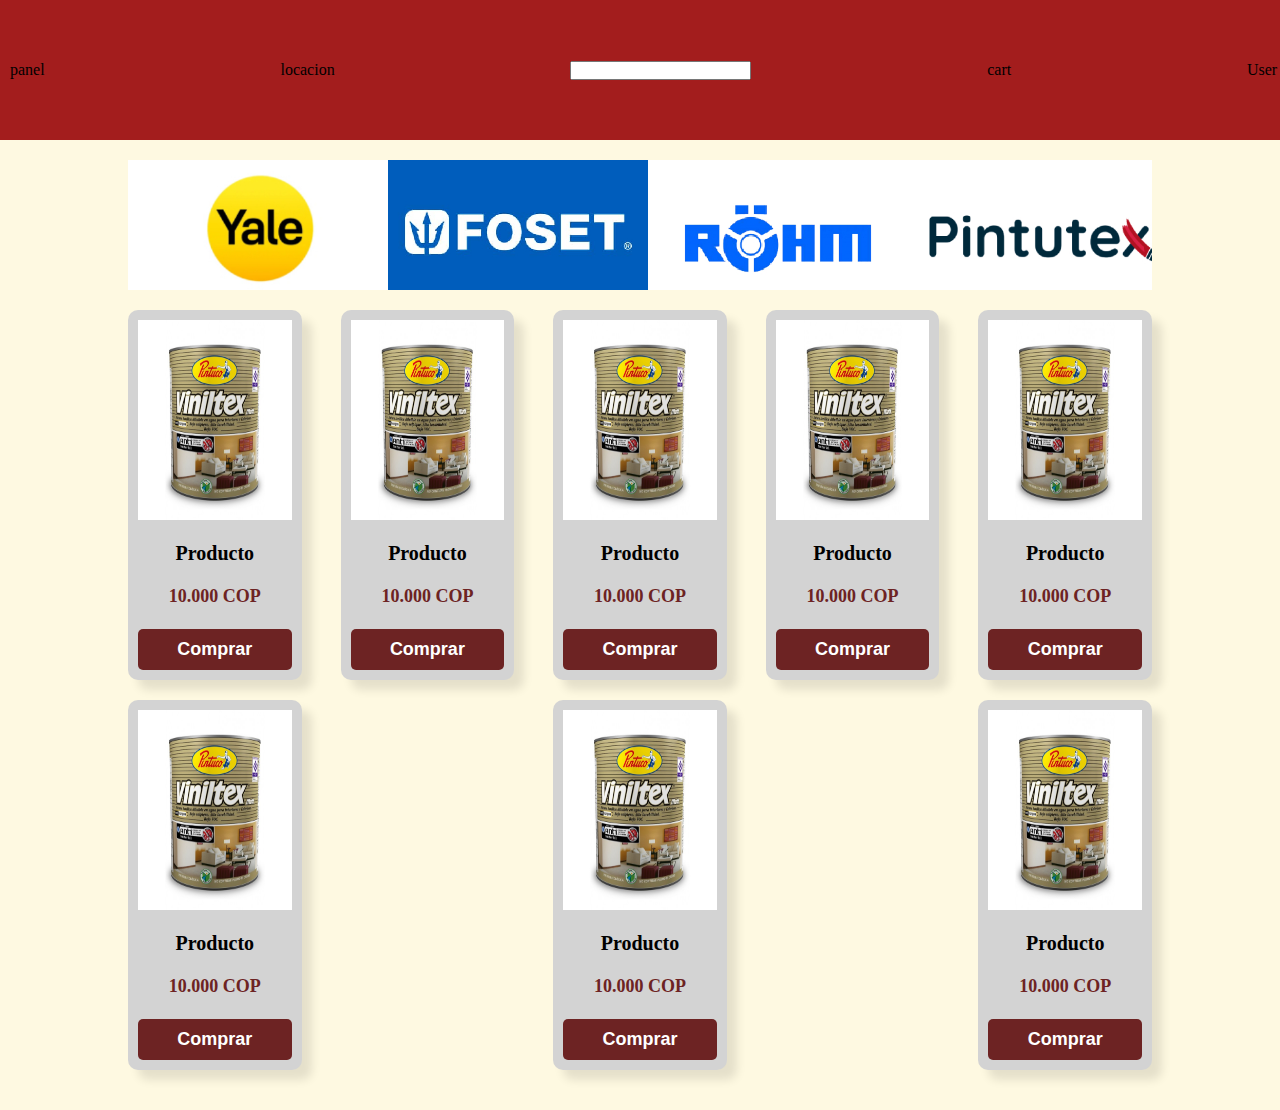
==== index.html @ cfa3ed2f "first commit" ====
<!DOCTYPE html>
<html lang="en">
<head>
    <meta charset="UTF-8">
    <meta name="viewport" content="width=device-width, initial-scale=1.0">
    <link rel="stylesheet" href="./css/styles.css">
    <title>Ferris</title>
</head>
<body>
    <div class="header">
        <div>panel</div>
        <div>locacion</div>
        <div><input type="search" name="" id=""></div>
        <div>cart</div>
        <div>User</div>
    </div>
    <section class="brands-container">
        <div class="carousel-track">
            <div class="brand"> <img src="./resources/yale.jpg" alt=""></div>
            <div class="brand"> <img src="./resources/foset.jpg" alt=""></div>
            <div class="brand"> <img src="./resources/rohm.jpg" alt=""></div>
            <div class="brand"> <img src="./resources/pintu.jpg" alt=""></div>
            <div class="brand"> <img src="./resources/cat.jpg" alt=""></div>
            <div class="brand"> <img src="./resources/3mm.jpg" alt=""></div>
            
            <div class="brand"> <img src="./resources/yale.jpg" alt=""></div>
            <div class="brand"> <img src="./resources/foset.jpg" alt=""></div>
            <div class="brand"> <img src="./resources/rohm.jpg" alt=""></div>
            <div class="brand"> <img src="./resources/pintu.jpg" alt=""></div>
            <div class="brand"> <img src="./resources/cat.jpg" alt=""></div>
            <div class="brand"> <img src="./resources/3mm.jpg" alt=""></div>
        </div>
    </section>

    <section class="products-container">

        <div class="product-card">
            <img class="product-img" src="./resources/product.jpg" alt="" srcset="">
            <p class="product-name">Producto</p>
            <p class="product-price">10.000 COP</p>
            <input class="product-button" type="button" value="Comprar">
        </div>
        <div class="product-card">
            <img class="product-img" src="./resources/product.jpg" alt="" srcset="">
            <p class="product-name">Producto</p>
            <p class="product-price">10.000 COP</p>
            <input class="product-button" type="button" value="Comprar">
        </div>
        <div class="product-card">
            <img class="product-img" src="./resources/product.jpg" alt="" srcset="">
            <p class="product-name">Producto</p>
            <p class="product-price">10.000 COP</p>
            <input class="product-button" type="button" value="Comprar">
        </div>
        <div class="product-card">
            <img class="product-img" src="./resources/product.jpg" alt="" srcset="">
            <p class="product-name">Producto</p>
            <p class="product-price">10.000 COP</p>
            <input class="product-button" type="button" value="Comprar">
        </div>
        <div class="product-card">
            <img class="product-img" src="./resources/product.jpg" alt="" srcset="">
            <p class="product-name">Producto</p>
            <p class="product-price">10.000 COP</p>
            <input class="product-button" type="button" value="Comprar">
        </div>
        <div class="product-card">
            <img class="product-img" src="./resources/product.jpg" alt="" srcset="">
            <p class="product-name">Producto</p>
            <p class="product-price">10.000 COP</p>
            <input class="product-button" type="button" value="Comprar">
        </div>
        <div class="product-card">
            <img class="product-img" src="./resources/product.jpg" alt="" srcset="">
            <p class="product-name">Producto</p>
            <p class="product-price">10.000 COP</p>
            <input class="product-button" type="button" value="Comprar">
        </div>
        <div class="product-card">
            <img class="product-img" src="./resources/product.jpg" alt="" srcset="">
            <p class="product-name">Producto</p>
            <p class="product-price">10.000 COP</p>
            <input class="product-button" type="button" value="Comprar">
        </div>

    </section>

    <script src="js/script.js"></script>
</body>
</html>
---- css/styles.css ----
*{
    margin: 0;
    padding: 0;
}

body {
    background-color: #FEF9E1;
    width: 100%;
    align-items: center;
}

.header {
    width: 99%;
    height: 120px;
    background-color: #A31D1D;
    display: flex;
    justify-content: space-between;
    align-items: center;
    padding: 10px 10px;
}

.brands-container {
    width: 80%;
    height: 130px;
    background-color: #6D2323;
    margin: 20px auto;
    overflow: hidden;
    position: relative;
}

.carousel-track {
    display: flex;
    animation: scroll-left 25s linear infinite;
}


.brand {
    width: 260px;
    height: 100%;
    background-color: #E5D0AC;
    flex-shrink: 0;
    display: flex;
    justify-content: center;
    align-items: center;
    overflow: hidden;
}

.brand img {
    max-width: 100%;
    max-height: 100%;
    object-fit: contain;
    object-position: center;
}

@keyframes scroll-left {
    0% {
        transform: translateX(0);
    }
    100% {
        transform: translateX(-100%);
    }
}


.products-container {
    width: 80%;
    margin: 20px auto;
    display: flex;
    justify-content: space-between;
    flex-wrap: wrap;
}

.product-card {
    width: 15%;
    height: 350px;
    background-color: lightgray;
    margin-bottom: 20px;
    display: flex;
    flex-direction: column;
    justify-content: space-between;
    padding: 10px;
    text-align: center;
    border-radius: 10px;
    box-shadow: 10px 10px 10px rgba(0, 0, 0, 0.1);
}
.product-img {
    width: 100%;
    height: 200px;
    background-color: #6D2323;
    display: flex;
    justify-content: center;
    align-items: center;
    overflow: hidden;
}

.product-name {
    font-size: 20px;
    font-weight: bold;
}
.product-price {
    font-size: 18px;
    font-weight: bold;
    color: #6D2323;
}
.product-button {
    width: 100%;
    padding: 10px;
    background-color: #6D2323;
    color: white;
    font-size: 18px;
    font-weight: bold;
    border: none;
    border-radius: 5px;
    cursor: pointer;
}
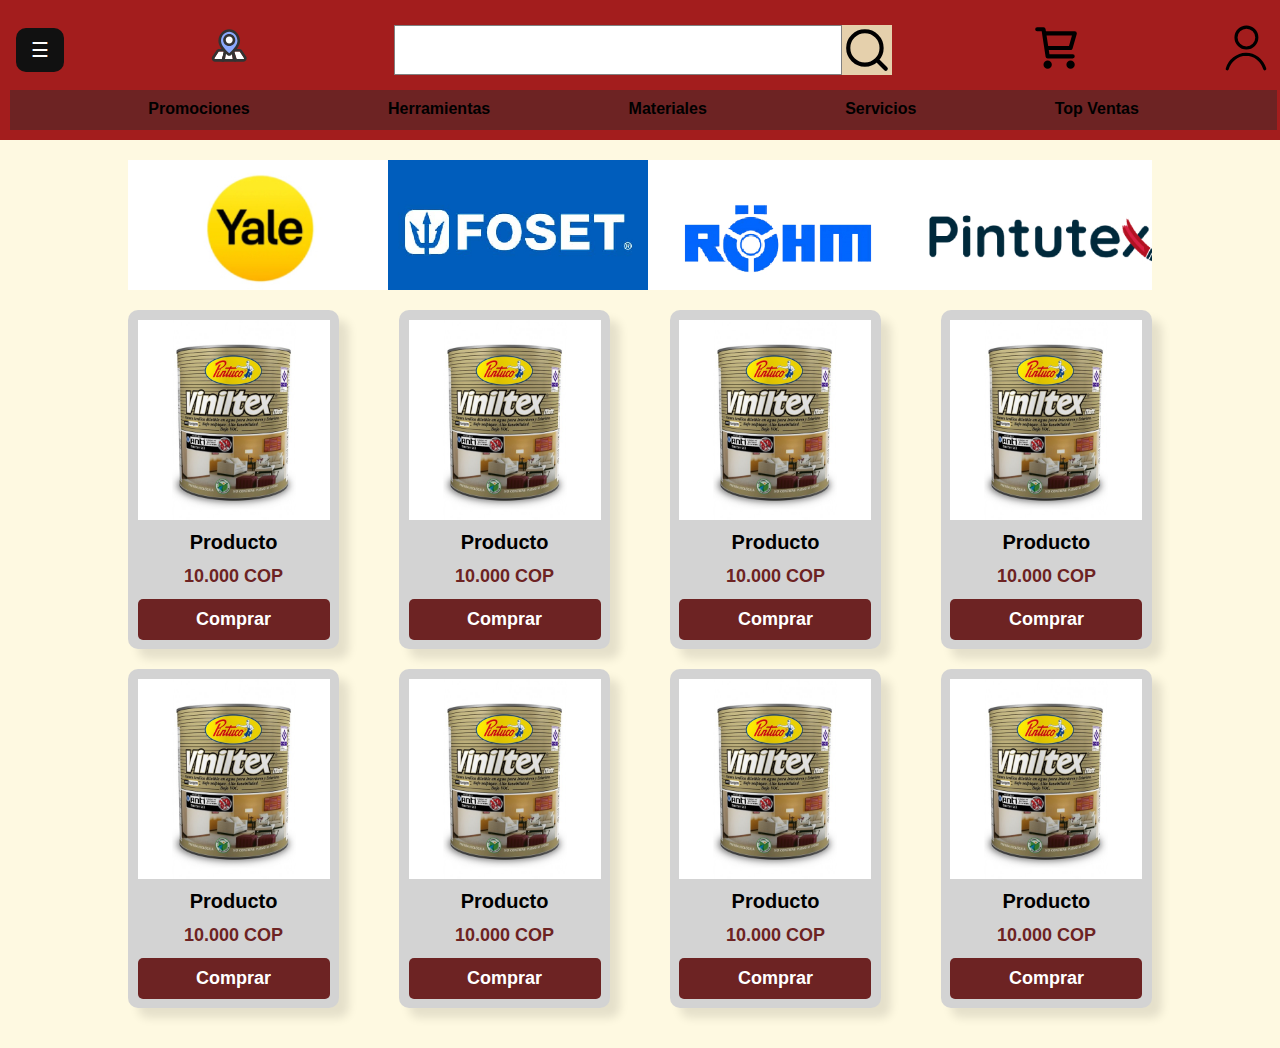
==== commit af3f67df: "almost" ====
--- a/index.html
+++ b/index.html
@@ -1,18 +1,47 @@
 <!DOCTYPE html>
 <html lang="en">
+
 <head>
     <meta charset="UTF-8">
     <meta name="viewport" content="width=device-width, initial-scale=1.0">
     <link rel="stylesheet" href="./css/styles.css">
     <title>Ferris</title>
 </head>
+
 <body>
     <div class="header">
-        <div>panel</div>
-        <div>locacion</div>
-        <div><input type="search" name="" id=""></div>
-        <div>cart</div>
-        <div>User</div>
+        
+        <div class="header-top">
+            <div id="mySidepanel" class="side-panel">
+
+                <a href="javascript:void(0)" class="closebtn" onclick="closeNav()">&times;</a>
+                <a href="#">About</a>
+                <a href="#">Services</a>
+                <a href="#">Clients</a>
+                <a href="#">Contact</a>
+            </div>
+            <button class="openbtn" onclick="openNav()">&#9776;</button>
+
+            <div><a href=""><img class="location-img" src="./resources/location.svg" alt="" srcset=""></a></div>
+
+            <div class="search-container">
+                <input type="search" name="" id="search-bar">
+                <div class="search-button"><img class="search-img" src="./resources/search.svg" alt="" srcset=""></div>
+            </div>
+            <div><a href="####"><img class="cart-img" src="./resources/cart.svg" alt=""></a></div>
+            <div><a href=""><img class="avatar-logo" src="./resources/user.svg" alt=""></a></div>
+        </div>
+
+
+        <div class="enlaces">
+            <ul>
+                <li><a href="##">Promociones</a></li>
+                <li><a href="##">Herramientas</a></li>
+                <li><a href="##">Materiales</a></li>
+                <li><a href="##">Servicios</a></li>
+                <li><a href="##">Top Ventas</a></li>
+            </ul>
+        </div>
     </div>
     <section class="brands-container">
         <div class="carousel-track">
@@ -22,7 +51,7 @@
             <div class="brand"> <img src="./resources/pintu.jpg" alt=""></div>
             <div class="brand"> <img src="./resources/cat.jpg" alt=""></div>
             <div class="brand"> <img src="./resources/3mm.jpg" alt=""></div>
-            
+
             <div class="brand"> <img src="./resources/yale.jpg" alt=""></div>
             <div class="brand"> <img src="./resources/foset.jpg" alt=""></div>
             <div class="brand"> <img src="./resources/rohm.jpg" alt=""></div>
@@ -87,4 +116,5 @@
 
     <script src="js/script.js"></script>
 </body>
+
 </html>--- a/css/styles.css
+++ b/css/styles.css
@@ -1,6 +1,7 @@
 *{
     margin: 0;
     padding: 0;
+    font-family: 'Segoe UI', Tahoma, Geneva, Verdana, sans-serif;
 }
 
 body {
@@ -14,10 +15,142 @@
     height: 120px;
     background-color: #A31D1D;
     display: flex;
+    flex-direction: column;
     justify-content: space-between;
     align-items: center;
     padding: 10px 10px;
 }
+.header-top {
+    width: 99%;
+    height: 120px;
+    background-color: #A31D1D;
+    display: flex;
+    justify-content: space-between;
+    align-items: center;
+    padding: 10px 10px;
+}
+.side-panel{
+    height: 100vh;
+    width: 0;
+    position: fixed;
+    z-index: 1;
+    top: 0;
+    left: 0;
+    background-color: #111;
+    overflow-x: hidden;
+    padding-top: 60px;
+    transition: 0.5s;
+}
+
+.side-panel a{
+    padding: 8px 8px 8px 32px;
+    text-decoration: none;
+    font-size: 25px;
+    color: #818181;
+    display: block;
+    transition: 0.3s;
+}
+
+.sidepanel a:hover {
+    color: #f1f1f1;
+}
+  
+.sidepanel .closebtn {
+    position: absolute;
+    top: 0;
+    right: 25px;
+    font-size: 36px;
+    margin-left: 50px;
+}
+  
+.openbtn {
+    font-size: 20px;
+    cursor: pointer;
+    background-color: #111;
+    color: white;
+    padding: 10px 15px;
+    border: none;
+    border-radius: 10px;
+}
+  
+.openbtn:hover {
+    background-color: #444;
+}
+
+.location-img {
+    width: 50px;
+    height: 50px;
+}
+.location-img:hover {
+    background-color: #E5D0AC;
+}
+
+.search-container {
+    display: flex;
+}
+
+.search-button {
+    height: 50px;
+    height: 50px;
+}
+.search-img {
+    width: 50px;
+    height: 50px;
+    background-color: #E5D0AC;
+    cursor: pointer;
+}
+
+
+#search-bar {
+    border: 1px solid grey;
+    width: 28rem;
+    padding: 2px 0 2px 0;
+    outline: 0;
+    box-sizing: border-box;
+    font-size: 20px;
+}
+.search-bar:hover, .search-bar:focus {
+    border: 1.5px solid #009688;
+    background-color: white;
+}
+
+.cart-img {
+    width: 50px;
+    height: 50px;
+}
+
+.avatar-logo {
+    width: 50px;
+    height: 50px;
+
+}
+.enlaces {
+    width: 100%;
+    height: 80px;
+    background-color: #6D2323;
+}
+.enlaces ul li {
+    display: inline;
+    
+}
+.enlaces a {
+    color: black;
+    text-decoration: none;
+    font-weight: 600;
+    
+}
+.enlaces a:hover {
+    color: darkgray;
+    
+}
+
+.enlaces ul {
+    display: flex;
+    justify-content: space-evenly;
+    align-items: center;
+    padding-top: 10px;
+}
+
 
 .brands-container {
     width: 80%;
@@ -71,14 +204,14 @@
 }
 
 .product-card {
-    width: 15%;
-    height: 350px;
+    width: 12rem;
+    height: 20rem;
     background-color: lightgray;
     margin-bottom: 20px;
     display: flex;
     flex-direction: column;
     justify-content: space-between;
-    padding: 10px;
+    padding: 0.6rem;
     text-align: center;
     border-radius: 10px;
     box-shadow: 10px 10px 10px rgba(0, 0, 0, 0.1);
@@ -98,6 +231,7 @@
     font-weight: bold;
 }
 .product-price {
+    
     font-size: 18px;
     font-weight: bold;
     color: #6D2323;
@@ -112,4 +246,4 @@
     border: none;
     border-radius: 5px;
     cursor: pointer;
-}+}
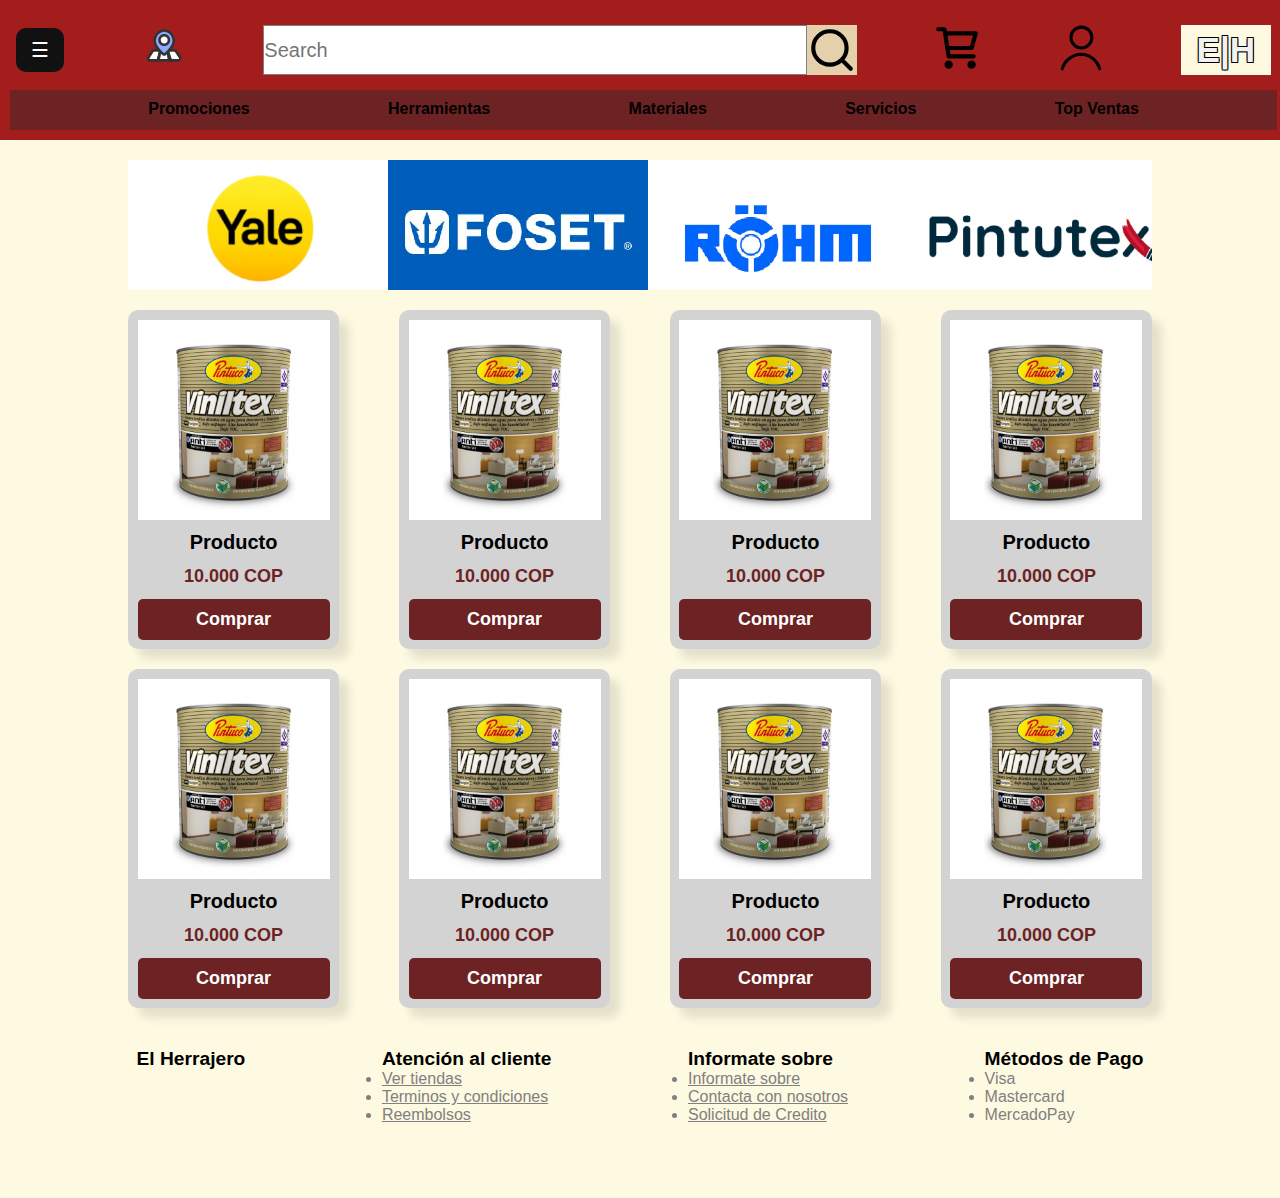
==== commit 187100ff: "almost more" ====
--- a/index.html
+++ b/index.html
@@ -5,12 +5,12 @@
     <meta charset="UTF-8">
     <meta name="viewport" content="width=device-width, initial-scale=1.0">
     <link rel="stylesheet" href="./css/styles.css">
-    <title>Ferris</title>
+    <title>El Herrajero</title>
 </head>
 
 <body>
     <div class="header">
-        
+
         <div class="header-top">
             <div id="mySidepanel" class="side-panel">
 
@@ -21,18 +21,21 @@
                 <a href="#">Contact</a>
             </div>
             <button class="openbtn" onclick="openNav()">&#9776;</button>
-
+            
             <div><a href=""><img class="location-img" src="./resources/location.svg" alt="" srcset=""></a></div>
-
+            
             <div class="search-container">
-                <input type="search" name="" id="search-bar">
+                <input type="search" name="" placeholder="Search" id="search-bar">
                 <div class="search-button"><img class="search-img" src="./resources/search.svg" alt="" srcset=""></div>
             </div>
             <div><a href="####"><img class="cart-img" src="./resources/cart.svg" alt=""></a></div>
-            <div><a href=""><img class="avatar-logo" src="./resources/user.svg" alt=""></a></div>
+            <div><a href="./login.html"><img class="avatar-logo" src="./resources/user.svg" alt=""></a></div>
+            <div id="logotipo">
+                <h3>E<span id="dash-logo">|</span>H</h3>
+            </div>
         </div>
-
-
+        
+        
         <div class="enlaces">
             <ul>
                 <li><a href="##">Promociones</a></li>
@@ -114,6 +117,40 @@
 
     </section>
 
+    <footer>
+        <div>
+            <h3>El Herrajero</h3>
+        </div>
+        <div>
+            <h3>Atención al cliente</h3>
+            <ul>
+                <li><a href="">Ver tiendas</a></li>
+                <li><a href="">Terminos y condiciones</a></li>
+                <li><a href="">Reembolsos</a></li>
+            </ul>
+        </div>
+        <div>
+            <h3>Informate sobre</h3>
+            <ul>
+                <li><a href="">Informate sobre</a></li>
+            </ul>
+            <ul>
+                <li><a href="">Contacta con nosotros</a></li>
+            </ul>
+            <ul>
+                <li><a href="">Solicitud de Credito</a></li>
+            </ul>
+        </div>
+        <div>
+            <h3>Métodos de Pago</h3>
+            <ul>
+                <li>Visa</li>
+                <li>Mastercard</li>
+                <li>MercadoPay</li>
+            </ul>
+        </div>
+    </footer>
+
     <script src="js/script.js"></script>
 </body>
 
--- a/css/styles.css
+++ b/css/styles.css
@@ -29,6 +29,32 @@
     align-items: center;
     padding: 10px 10px;
 }
+
+#logotipo {
+    display: flex;
+    flex-direction: row;
+    font-weight: 500;
+    align-items: center ;
+    justify-content: center;
+    height: 50px;
+    width: 90px;
+    background-color: #FEF9E1;
+    font-size: 30px;
+    text-align: center;
+    color: #f1f1f1;
+    overflow: hidden;
+    text-shadow: -1px -1px 0 #000, 1px -1px 0 #000, -1px 1px 0 #000, 1px 1px 0 #000;
+    text-decoration-color: #111;
+    font-family: 'Trebuchet MS', 'Lucida Sans Unicode', 'Lucida Grande', 'Lucida Sans', Arial, sans-serif;
+}
+#dash-logo {
+    height: 1px;
+    width: 5px;
+    background-color: FEF9E1;
+    padding-bottom: 10px;
+    margin-bottom: 10px;
+}
+
 .side-panel{
     height: 100vh;
     width: 0;
@@ -103,7 +129,7 @@
 
 #search-bar {
     border: 1px solid grey;
-    width: 28rem;
+    width: 34rem;
     padding: 2px 0 2px 0;
     outline: 0;
     box-sizing: border-box;
@@ -118,11 +144,16 @@
     width: 50px;
     height: 50px;
 }
+.cart-img:hover {
+    background-color: #E5D0AC;
+}
 
 .avatar-logo {
     width: 50px;
     height: 50px;
-
+}
+.avatar-logo:hover {
+    background-color: #E5D0AC;
 }
 .enlaces {
     width: 100%;
@@ -247,3 +278,31 @@
     border-radius: 5px;
     cursor: pointer;
 }
+
+footer{
+    display: flex;
+    justify-content: space-evenly;
+}
+
+footer div {
+    height: 150px;
+    color: #f1f1f1;
+}
+
+footer h3 {
+    font-size: larger;
+    color: #000;
+}
+footer a {
+    color: gray;
+}
+footer a:hover {
+    color: black;
+}
+footer li {
+    color: gray;
+}
+footer li:hover {
+    color: black;
+    cursor: pointer;
+}
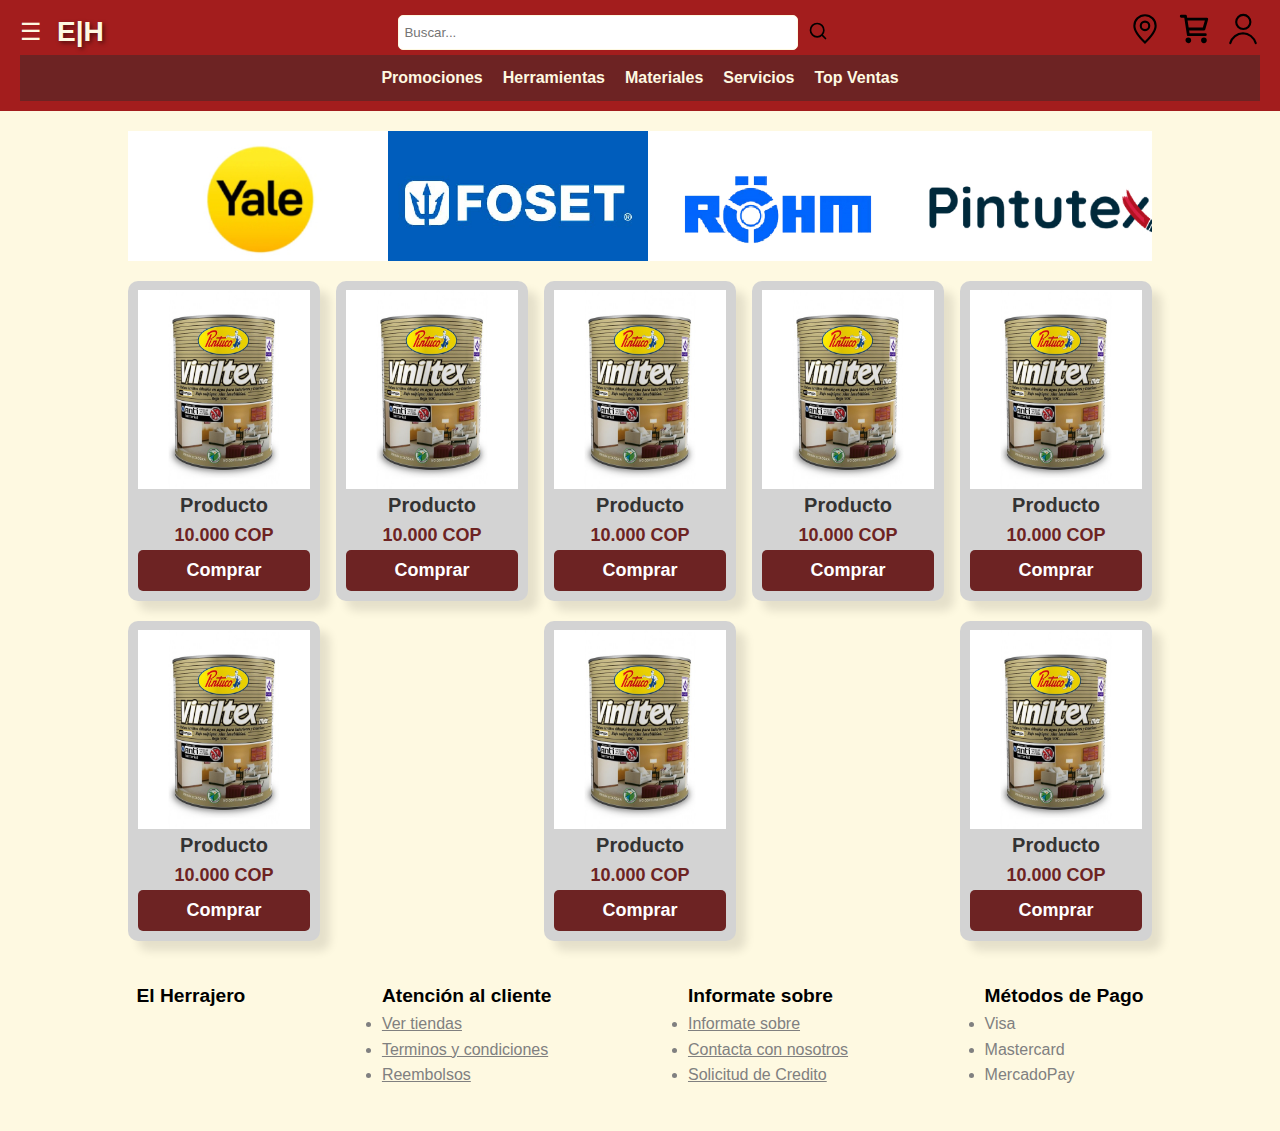
==== commit 19710ad7: "last change" ====
--- a/index.html
+++ b/index.html
@@ -5,12 +5,12 @@
     <meta charset="UTF-8">
     <meta name="viewport" content="width=device-width, initial-scale=1.0">
     <link rel="stylesheet" href="./css/styles.css">
+    <link rel="shortcut icon" href="./resources/hammer-favicon.svg" type="image/x-icon">
     <title>El Herrajero</title>
 </head>
 
 <body>
     <div class="header">
-
         <div class="header-top">
             <div id="mySidepanel" class="side-panel">
 
@@ -20,29 +20,37 @@
                 <a href="#">Clients</a>
                 <a href="#">Contact</a>
             </div>
-            <button class="openbtn" onclick="openNav()">&#9776;</button>
-            
-            <div><a href=""><img class="location-img" src="./resources/location.svg" alt="" srcset=""></a></div>
-            
-            <div class="search-container">
-                <input type="search" name="" placeholder="Search" id="search-bar">
-                <div class="search-button"><img class="search-img" src="./resources/search.svg" alt="" srcset=""></div>
+            <div class="header-left">
+                <button class="openbtn" onclick="openNav()">&#9776;</button>
+                <div id="logotipo">
+                    <h3>E<span id="dash-logo">|</span>H</h3>
+                </div>
             </div>
-            <div><a href="####"><img class="cart-img" src="./resources/cart.svg" alt=""></a></div>
-            <div><a href="./login.html"><img class="avatar-logo" src="./resources/user.svg" alt=""></a></div>
-            <div id="logotipo">
-                <h3>E<span id="dash-logo">|</span>H</h3>
+
+
+            <div class="header-center">
+                <div class="search-container">
+                    <input type="search" placeholder="Buscar..." id="search-bar">
+                    <button class="search-button"><img class="search-img" src="./resources/search.svg" alt="Buscar"></button>
+                </div>
+            </div>
+
+            <!-- Parte derecha -->
+            <div class="header-right">
+                <a href="#"><img class="location-img" src="./resources/location.svg" alt="Ubicación"></a>
+                <a href="#"><img class="cart-img" src="./resources/cart.svg" alt="Carrito"></a>
+                <a href="./login.html"><img class="avatar-logo" src="./resources/user.svg" alt="Usuario"></a>
             </div>
         </div>
         
         
         <div class="enlaces">
             <ul>
-                <li><a href="##">Promociones</a></li>
-                <li><a href="##">Herramientas</a></li>
-                <li><a href="##">Materiales</a></li>
-                <li><a href="##">Servicios</a></li>
-                <li><a href="##">Top Ventas</a></li>
+                <li><a href="#">Promociones</a></li>
+                <li><a href="#">Herramientas</a></li>
+                <li><a href="#">Materiales</a></li>
+                <li><a href="#">Servicios</a></li>
+                <li><a href="#">Top Ventas</a></li>
             </ul>
         </div>
     </div>
--- a/css/styles.css
+++ b/css/styles.css
@@ -1,185 +1,163 @@
-*{
+* {
     margin: 0;
     padding: 0;
+    box-sizing: border-box;
     font-family: 'Segoe UI', Tahoma, Geneva, Verdana, sans-serif;
 }
 
 body {
     background-color: #FEF9E1;
-    width: 100%;
-    align-items: center;
+    color: #333;
+    line-height: 1.6;
 }
 
 .header {
-    width: 99%;
-    height: 120px;
     background-color: #A31D1D;
-    display: flex;
-    flex-direction: column;
+    color: #FEF9E1;
+    padding: 10px 20px;
+}
+
+.header-top {
+    display: flex;
     justify-content: space-between;
     align-items: center;
-    padding: 10px 10px;
-}
-.header-top {
-    width: 99%;
-    height: 120px;
-    background-color: #A31D1D;
-    display: flex;
-    justify-content: space-between;
-    align-items: center;
-    padding: 10px 10px;
+}
+
+.header-left {
+    display: flex;
+    align-items: center;
+    gap: 15px;
+}
+
+.openbtn {
+    background-color: transparent;
+    color: #FEF9E1;
+    border: none;
+    font-size: 1.5rem;
+    cursor: pointer;
+    transition: transform 0.3s ease;
+}
+
+.openbtn:hover {
+    transform: scale(1.1);
 }
 
 #logotipo {
-    display: flex;
-    flex-direction: row;
-    font-weight: 500;
-    align-items: center ;
-    justify-content: center;
-    height: 50px;
-    width: 90px;
-    background-color: #FEF9E1;
-    font-size: 30px;
-    text-align: center;
-    color: #f1f1f1;
-    overflow: hidden;
-    text-shadow: -1px -1px 0 #000, 1px -1px 0 #000, -1px 1px 0 #000, 1px 1px 0 #000;
-    text-decoration-color: #111;
-    font-family: 'Trebuchet MS', 'Lucida Sans Unicode', 'Lucida Grande', 'Lucida Sans', Arial, sans-serif;
-}
-#dash-logo {
-    height: 1px;
-    width: 5px;
-    background-color: FEF9E1;
-    padding-bottom: 10px;
-    margin-bottom: 10px;
-}
-
-.side-panel{
+    font-size: 1.5rem;
+    font-weight: bold;
+    color: #FEF9E1;
+    text-shadow: 2px 2px 4px rgba(0, 0, 0, 0.5);
+}
+
+.header-center {
+    flex-grow: 1;
+    display: flex;
+    justify-content: center;
+}
+
+.search-container {
+    display: flex;
+    align-items: center;
+}
+
+#search-bar {
+    padding: 5px;
+    border: 1px solid #FEF9E1;
+    border-radius: 5px;
+    width: 400px;
+    height: 35px;
+    transition: border-color 0.3s ease;
+}
+
+#search-bar:focus {
+    border-color: #6D2323;
+}
+
+.search-button {
+    background-color: transparent;
+    border: none;
+    cursor: pointer;
+    padding: 5px;
+    margin-left: 5px;
+}
+
+.search-button img {
+    width: 20px;
+    height: 20px;
+}
+
+.header-right {
+    display: flex;
+    align-items: center;
+    gap: 15px;
+}
+
+.header-right img {
+    width: 34px;
+    height: 34px;
+    cursor: pointer;
+    transition: transform 0.3s ease;
+}
+
+.header-right img:hover {
+    transform: scale(1.1);
+}
+
+/* Menú lateral */
+.side-panel {
     height: 100vh;
     width: 0;
     position: fixed;
-    z-index: 1;
+    z-index: 1000;
     top: 0;
     left: 0;
-    background-color: #111;
+    background-color: #A31D1D;
     overflow-x: hidden;
+    transition: 0.5s;
     padding-top: 60px;
-    transition: 0.5s;
-}
-
-.side-panel a{
-    padding: 8px 8px 8px 32px;
+}
+
+.side-panel a {
+    padding: 10px 20px;
     text-decoration: none;
-    font-size: 25px;
-    color: #818181;
+    font-size: 1rem;
+    color: #FEF9E1;
     display: block;
-    transition: 0.3s;
-}
-
-.sidepanel a:hover {
-    color: #f1f1f1;
-}
-  
-.sidepanel .closebtn {
+    transition: color 0.3s ease;
+}
+
+.side-panel a:hover {
+    color: #E5D0AC;
+}
+
+.side-panel .closebtn {
     position: absolute;
-    top: 0;
-    right: 25px;
-    font-size: 36px;
-    margin-left: 50px;
-}
-  
-.openbtn {
-    font-size: 20px;
-    cursor: pointer;
-    background-color: #111;
-    color: white;
-    padding: 10px 15px;
-    border: none;
-    border-radius: 10px;
-}
-  
-.openbtn:hover {
-    background-color: #444;
-}
-
-.location-img {
-    width: 50px;
-    height: 50px;
-}
-.location-img:hover {
-    background-color: #E5D0AC;
-}
-
-.search-container {
-    display: flex;
-}
-
-.search-button {
-    height: 50px;
-    height: 50px;
-}
-.search-img {
-    width: 50px;
-    height: 50px;
-    background-color: #E5D0AC;
-    cursor: pointer;
-}
-
-
-#search-bar {
-    border: 1px solid grey;
-    width: 34rem;
-    padding: 2px 0 2px 0;
-    outline: 0;
-    box-sizing: border-box;
-    font-size: 20px;
-}
-.search-bar:hover, .search-bar:focus {
-    border: 1.5px solid #009688;
-    background-color: white;
-}
-
-.cart-img {
-    width: 50px;
-    height: 50px;
-}
-.cart-img:hover {
-    background-color: #E5D0AC;
-}
-
-.avatar-logo {
-    width: 50px;
-    height: 50px;
-}
-.avatar-logo:hover {
-    background-color: #E5D0AC;
-}
-.enlaces {
-    width: 100%;
-    height: 80px;
-    background-color: #6D2323;
-}
-.enlaces ul li {
-    display: inline;
-    
-}
+    top: 10px;
+    right: 20px;
+    font-size: 2rem;
+    color: #FEF9E1;
+    cursor: pointer;
+}
+
+.enlaces ul {
+    display: flex;
+    justify-content: center;
+    gap: 20px;
+    list-style: none;
+    padding: 10px 0;
+    background-color: #6D2323;
+}
+
 .enlaces a {
-    color: black;
+    color: #FEF9E1;
     text-decoration: none;
-    font-weight: 600;
-    
-}
+    font-size: 1rem;
+    font-weight: bold;
+    transition: color 0.3s ease;
+}
+
 .enlaces a:hover {
-    color: darkgray;
-    
-}
-
-.enlaces ul {
-    display: flex;
-    justify-content: space-evenly;
-    align-items: center;
-    padding-top: 10px;
+    color: #E5D0AC;
 }
 
 
